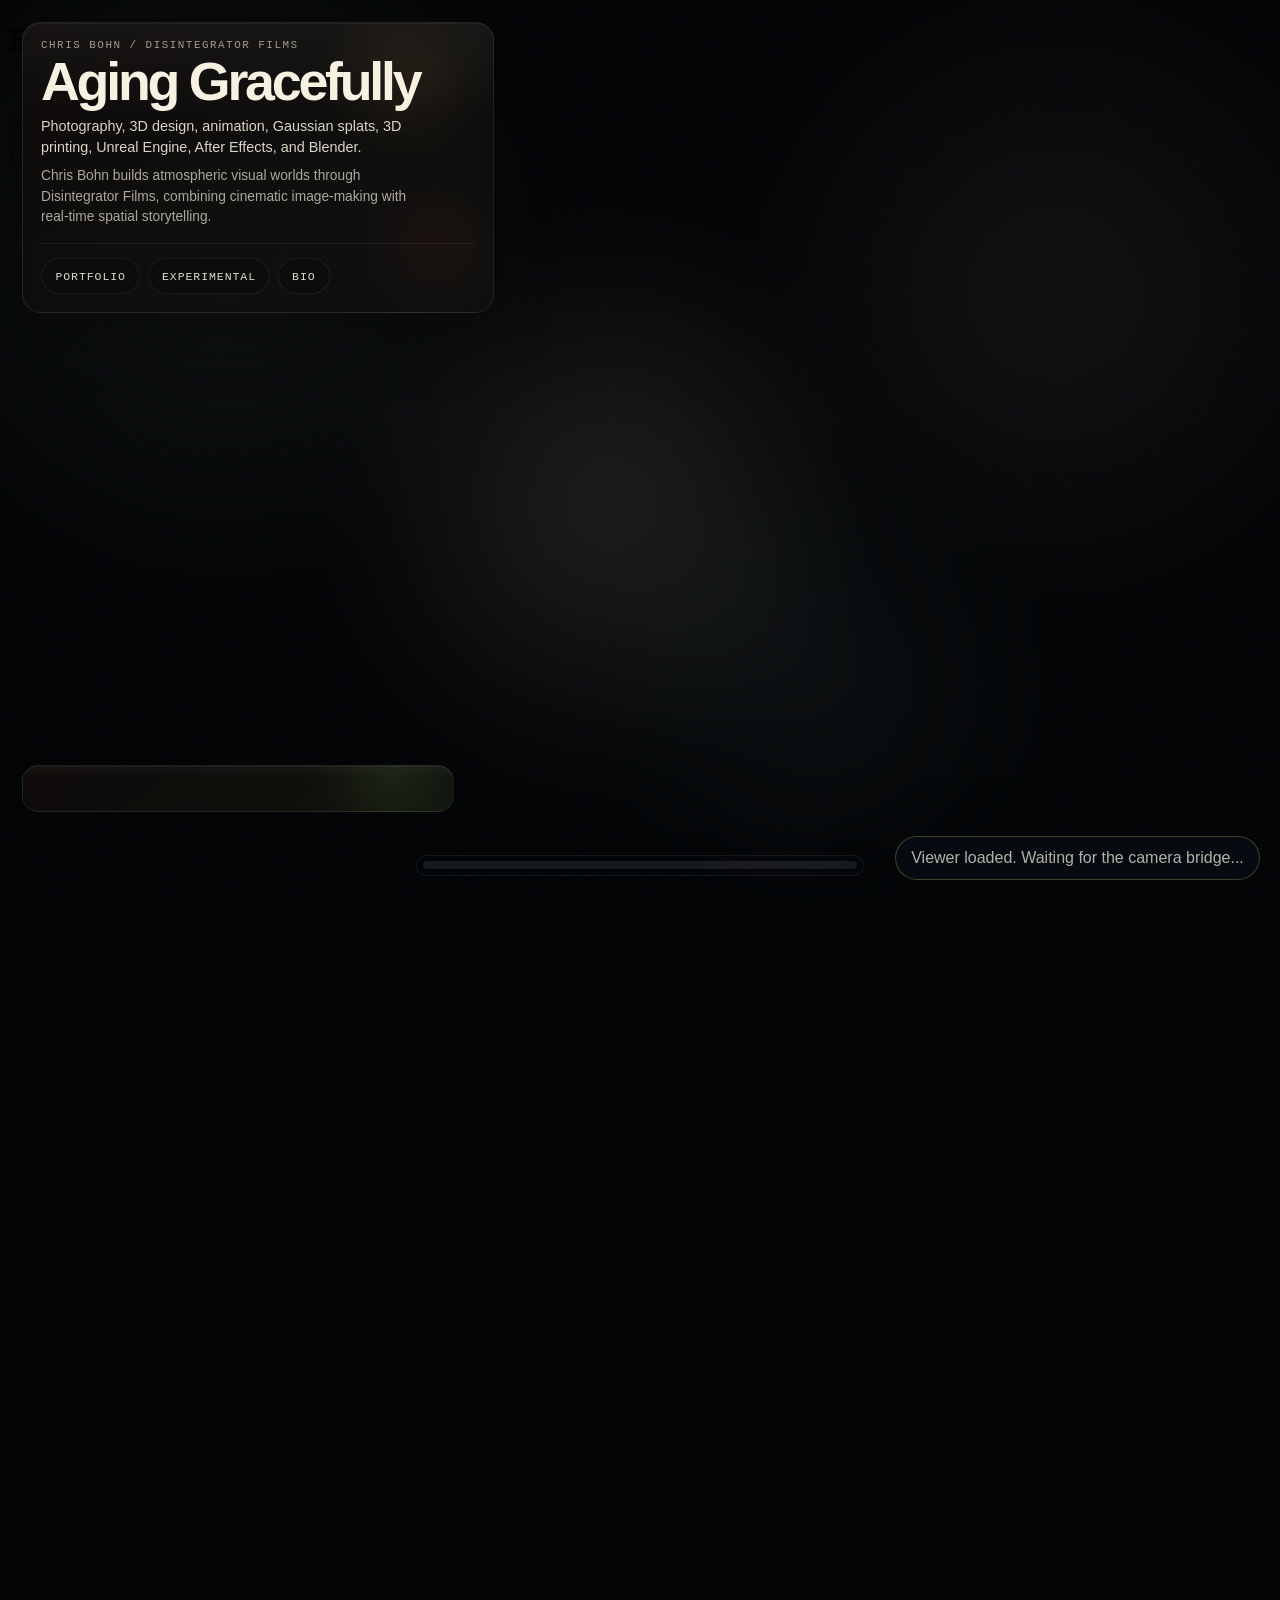
==== aging-gracefully/index.html @ 0a3bff05 "Add Aging Gracefully to Pages bundle" ====
<!DOCTYPE html>
<html lang="en">
  <head>
    <meta charset="UTF-8" />
    <meta name="viewport" content="width=device-width, initial-scale=1.0" />
    <title>SplatSite Preview</title>
    <meta
      name="description"
      content="Scroll-driven Gaussian splat site preview with authored callouts, atmosphere, and sound."
    />
    <link rel="stylesheet" href="./preview.css" />
  </head>
  <body>
    <div class="sequence-stage">
      <iframe
        id="viewer-frame"
        title="Splat site scroll viewer"
        src="about:blank"
        allow="fullscreen; xr-spatial-tracking"
      ></iframe>

      <div class="viewer-overlay">
        <div class="scene-haze" aria-hidden="true"></div>
        <div class="scene-grain" aria-hidden="true"></div>

        <header class="site-mark" aria-label="Site introduction">
          <div class="site-mark__brand" id="site-mark-brand">
            <img class="site-mark__logo" id="site-mark-logo" alt="Disintegrator Films logo" />
          </div>
          <p class="site-mark__eyebrow" id="site-mark-eyebrow"></p>
          <h1 class="site-mark__title" id="site-mark-title"></h1>
          <p class="site-mark__person" id="site-mark-person"></p>
          <p class="site-mark__body" id="site-mark-body"></p>
          <nav class="action-row" id="site-links" aria-label="Explore more work"></nav>
        </header>

        <section class="info-panel" id="info-panel" aria-live="polite">
          <p class="info-panel__eyebrow" id="info-eyebrow"></p>
          <h2 class="info-panel__title" id="info-title"></h2>
          <p class="info-panel__body" id="info-body"></p>
        </section>

        <div class="progress-panel">
          <div class="progress-track">
            <span id="progress-bar"></span>
          </div>
        </div>

        <div class="status-pill" id="status-pill" role="status" aria-live="polite">
          Waiting for SuperSplat viewer...
        </div>
      </div>
    </div>

    <div class="scroll-track" id="scroll-track"></div>

    <template id="scroll-spacer-template">
      <section class="scroll-spacer"></section>
    </template>

    <script type="module" src="./preview.js"></script>
  </body>
</html>
---- aging-gracefully/preview.css ----
:root {
  --line: rgba(235, 227, 215, 0.12);
  --text: #f7f1e2;
  --text-soft: rgba(247, 241, 226, 0.72);
  --accent: #d5b56d;
  --accent-soft: #95c8aa;
  --shadow: 0 28px 80px rgba(0, 0, 0, 0.35);
  --font-display: "Sora", sans-serif;
  --font-body: "Familjen Grotesk", sans-serif;
  --font-detail: "Azeret Mono", monospace;
  --font-heading: "Familjen Grotesk", sans-serif;
  --panel-background: rgba(8, 12, 17, 0.88);
  --overlay-haze-opacity: 0.18;
  --overlay-haze-blur: 44px;
  --grain-opacity: 0.11;
}

* {
  box-sizing: border-box;
}

html,
body {
  margin: 0;
  min-height: 100%;
  background: #030507;
  color: var(--text);
  font-family: var(--font-body);
}

body {
  overflow: hidden;
}

.sequence-stage {
  position: fixed;
  inset: 0;
  z-index: 1;
  background: #030507;
}

.sequence-stage iframe {
  width: 100%;
  height: 100%;
  border: 0;
  display: block;
  pointer-events: none;
}

.viewer-overlay {
  position: absolute;
  inset: 0;
  pointer-events: none;
}

.scene-haze,
.scene-grain,
.site-mark,
.info-panel,
.action-row,
.progress-panel,
.status-pill {
  pointer-events: none;
}

.scene-haze {
  position: absolute;
  inset: -8%;
  opacity: var(--overlay-haze-opacity);
  mix-blend-mode: screen;
  background:
    radial-gradient(circle at 48% 55%, rgba(247, 241, 226, 0.13), transparent 28%),
    radial-gradient(circle at 22% 30%, rgba(223, 231, 220, 0.08), transparent 24%),
    radial-gradient(circle at 78% 35%, rgba(247, 241, 226, 0.07), transparent 22%),
    radial-gradient(circle at 62% 72%, rgba(180, 208, 198, 0.06), transparent 18%);
  filter: blur(var(--overlay-haze-blur));
  animation: hazeDrift 18s ease-in-out infinite alternate;
}

.scene-grain {
  position: absolute;
  inset: 0;
  opacity: var(--grain-opacity);
  mix-blend-mode: overlay;
  background-image: url("data:image/svg+xml,%3Csvg xmlns='http://www.w3.org/2000/svg' width='180' height='180' viewBox='0 0 180 180'%3E%3Cfilter id='n'%3E%3CfeTurbulence type='fractalNoise' baseFrequency='1.15' numOctaves='2' stitchTiles='stitch'/%3E%3C/filter%3E%3Crect width='180' height='180' filter='url(%23n)' opacity='1'/%3E%3C/svg%3E");
  background-size: 120px 120px;
  animation: grainShift 7s steps(8) infinite;
}

.site-mark {
  position: absolute;
  top: 1.35rem;
  left: 1.35rem;
  width: min(29.5rem, calc(100vw - 2.7rem));
  padding: 1.05rem 1.15rem 1.1rem;
  border: 1px solid rgba(235, 227, 215, 0.09);
  border-radius: 1.15rem;
  background:
    linear-gradient(180deg, rgba(255, 255, 255, 0.04), transparent 32%),
    radial-gradient(circle at 82% 18%, rgba(128, 88, 45, 0.16), transparent 20%),
    radial-gradient(circle at 88% 76%, rgba(91, 34, 27, 0.18), transparent 17%),
    linear-gradient(145deg, var(--panel-background), rgba(15, 18, 16, 0.72));
  backdrop-filter: blur(18px) saturate(1.02);
  box-shadow:
    0 26px 60px rgba(0, 0, 0, 0.28),
    inset 0 1px 0 rgba(255, 255, 255, 0.05);
}

.site-mark__brand {
  display: flex;
  align-items: center;
  margin: 0 0 0.75rem;
}

.site-mark__brand[hidden] {
  display: none;
}

.site-mark__logo {
  display: block;
  width: min(17.5rem, 100%);
  max-height: 4.7rem;
  object-fit: contain;
  object-position: left center;
  filter:
    drop-shadow(0 10px 24px rgba(0, 0, 0, 0.28))
    drop-shadow(0 0 18px rgba(255, 248, 232, 0.05));
}

.site-mark__eyebrow,
.info-panel__eyebrow {
  margin: 0 0 0.3rem;
  color: rgba(247, 241, 226, 0.62);
  font-family: var(--font-detail);
  font-size: 0.68rem;
  letter-spacing: 0.14em;
  text-transform: uppercase;
}

.site-mark__person {
  margin: 0.55rem 0 0;
  max-width: 25rem;
  color: rgba(247, 241, 226, 0.88);
  font-size: 0.9rem;
  line-height: 1.5;
}

.site-mark__title {
  margin: 0;
  font-family: var(--font-display);
  font-size: clamp(2.3rem, 4.2vw, 3.5rem);
  font-weight: 800;
  line-height: 0.94;
  letter-spacing: -0.06em;
  text-transform: none;
}

.site-mark__body {
  margin: 0.45rem 0 0;
  max-width: 24rem;
  color: rgba(247, 241, 226, 0.68);
  font-size: 0.86rem;
  line-height: 1.5;
}

.info-panel {
  position: absolute;
  left: 1.35rem;
  bottom: 5.5rem;
  width: min(27rem, calc(100vw - 2.7rem));
  padding: 1.05rem 1.14rem 1.16rem;
  border: 1px solid rgba(235, 227, 215, 0.08);
  border-radius: 1rem;
  background:
    linear-gradient(180deg, rgba(255, 255, 255, 0.03), transparent 30%),
    radial-gradient(circle at 86% 18%, rgba(120, 138, 66, 0.14), transparent 20%),
    linear-gradient(145deg, var(--panel-background), rgba(21, 26, 18, 0.7));
  backdrop-filter: blur(18px) saturate(1.01);
  box-shadow:
    0 18px 48px rgba(0, 0, 0, 0.2),
    inset 0 1px 0 rgba(255, 255, 255, 0.04);
  transition: opacity 540ms ease, transform 540ms ease;
}

.info-panel__title {
  margin: 0;
  font-family: var(--font-heading);
  font-size: clamp(1.6rem, 2.25vw, 2.2rem);
  font-weight: 700;
  line-height: 0.98;
  letter-spacing: -0.02em;
}

.info-panel__body {
  margin: 0.6rem 0 0;
  color: rgba(247, 241, 226, 0.78);
  font-size: 0.92rem;
  line-height: 1.58;
}

.action-row {
  display: flex;
  flex-wrap: wrap;
  gap: 0.45rem;
  justify-content: flex-start;
  margin-top: 0.95rem;
  padding-top: 0.9rem;
  border-top: 1px solid rgba(235, 227, 215, 0.08);
}

.action-row a {
  pointer-events: auto;
  display: inline-flex;
  align-items: center;
  min-height: 2.25rem;
  padding: 0.56rem 0.84rem;
  border: 1px solid rgba(235, 227, 215, 0.08);
  border-radius: 999px;
  background: rgba(7, 12, 16, 0.16);
  color: rgba(247, 241, 226, 0.9);
  text-decoration: none;
  font-family: var(--font-detail);
  font-size: 0.72rem;
  letter-spacing: 0.08em;
  text-transform: uppercase;
  backdrop-filter: blur(12px);
  transition: background 180ms ease, border-color 180ms ease, transform 180ms ease;
}

.action-row a:hover,
.action-row a:focus-visible {
  background: rgba(16, 25, 31, 0.4);
  border-color: rgba(213, 181, 109, 0.32);
  transform: translateY(-1px);
}

.progress-panel {
  position: absolute;
  left: 50%;
  bottom: 1.5rem;
  width: min(28rem, calc(100vw - 3rem));
  transform: translateX(-50%);
  padding: 0.35rem;
  border: 1px solid rgba(235, 227, 215, 0.08);
  border-radius: 999px;
  background: rgba(8, 15, 21, 0.18);
  backdrop-filter: blur(12px);
  box-shadow: 0 16px 44px rgba(0, 0, 0, 0.18);
}

.progress-track {
  width: 100%;
  height: 0.5rem;
  border-radius: 999px;
  overflow: hidden;
  background: rgba(255, 255, 255, 0.08);
}

.progress-track span {
  display: block;
  width: 0%;
  height: 100%;
  border-radius: inherit;
  background: linear-gradient(135deg, rgba(213, 181, 109, 0.9), rgba(149, 200, 170, 0.72));
}

.status-pill {
  position: absolute;
  right: 1.25rem;
  bottom: 1.25rem;
  max-width: min(28rem, calc(100vw - 2.5rem));
  padding: 0.75rem 0.95rem;
  border: 1px solid var(--line);
  border-radius: 999px;
  background: rgba(8, 15, 21, 0.72);
  color: var(--text-soft);
  backdrop-filter: blur(18px);
  box-shadow: var(--shadow);
  transition: opacity 240ms ease, transform 240ms ease;
}

.status-pill[data-state="ready"] {
  border-color: rgba(149, 200, 170, 0.28);
  opacity: 0;
  transform: translateY(0.6rem);
}

.status-pill[data-state="warn"] {
  border-color: rgba(213, 181, 109, 0.3);
}

.scroll-track {
  position: relative;
  z-index: 2;
  opacity: 0;
  pointer-events: none;
}

.scroll-spacer {
  min-height: 100vh;
  scroll-snap-align: start;
  scroll-snap-stop: always;
}

@keyframes grainShift {
  0% {
    transform: translate3d(0, 0, 0);
  }

  20% {
    transform: translate3d(-1%, 1%, 0);
  }

  40% {
    transform: translate3d(1%, -0.5%, 0);
  }

  60% {
    transform: translate3d(-0.6%, -1.2%, 0);
  }

  80% {
    transform: translate3d(0.8%, 0.6%, 0);
  }

  100% {
    transform: translate3d(0, 0, 0);
  }
}

@keyframes hazeDrift {
  0% {
    transform: translate3d(-1.4%, -1%, 0) scale(1);
  }

  50% {
    transform: translate3d(1.1%, 0.8%, 0) scale(1.03);
  }

  100% {
    transform: translate3d(-0.5%, 1.4%, 0) scale(1.06);
  }
}

@media (max-width: 640px) {
  .site-mark {
    top: 0.8rem;
    left: 0.8rem;
    width: calc(100vw - 1.6rem);
    padding: 0.9rem 0.95rem 0.95rem;
  }

  .site-mark__logo {
    width: min(13.5rem, 100%);
    max-height: 3.8rem;
  }

  .info-panel {
    left: 0.8rem;
    bottom: 4.95rem;
    width: calc(100vw - 1.6rem);
  }

  .action-row a {
    min-height: 2.45rem;
    padding: 0.66rem 0.92rem;
  }

  .progress-panel {
    width: calc(100vw - 1.7rem);
    bottom: 0.9rem;
  }

  .status-pill {
    left: 0.85rem;
    right: 0.85rem;
    bottom: 8rem;
  }
}
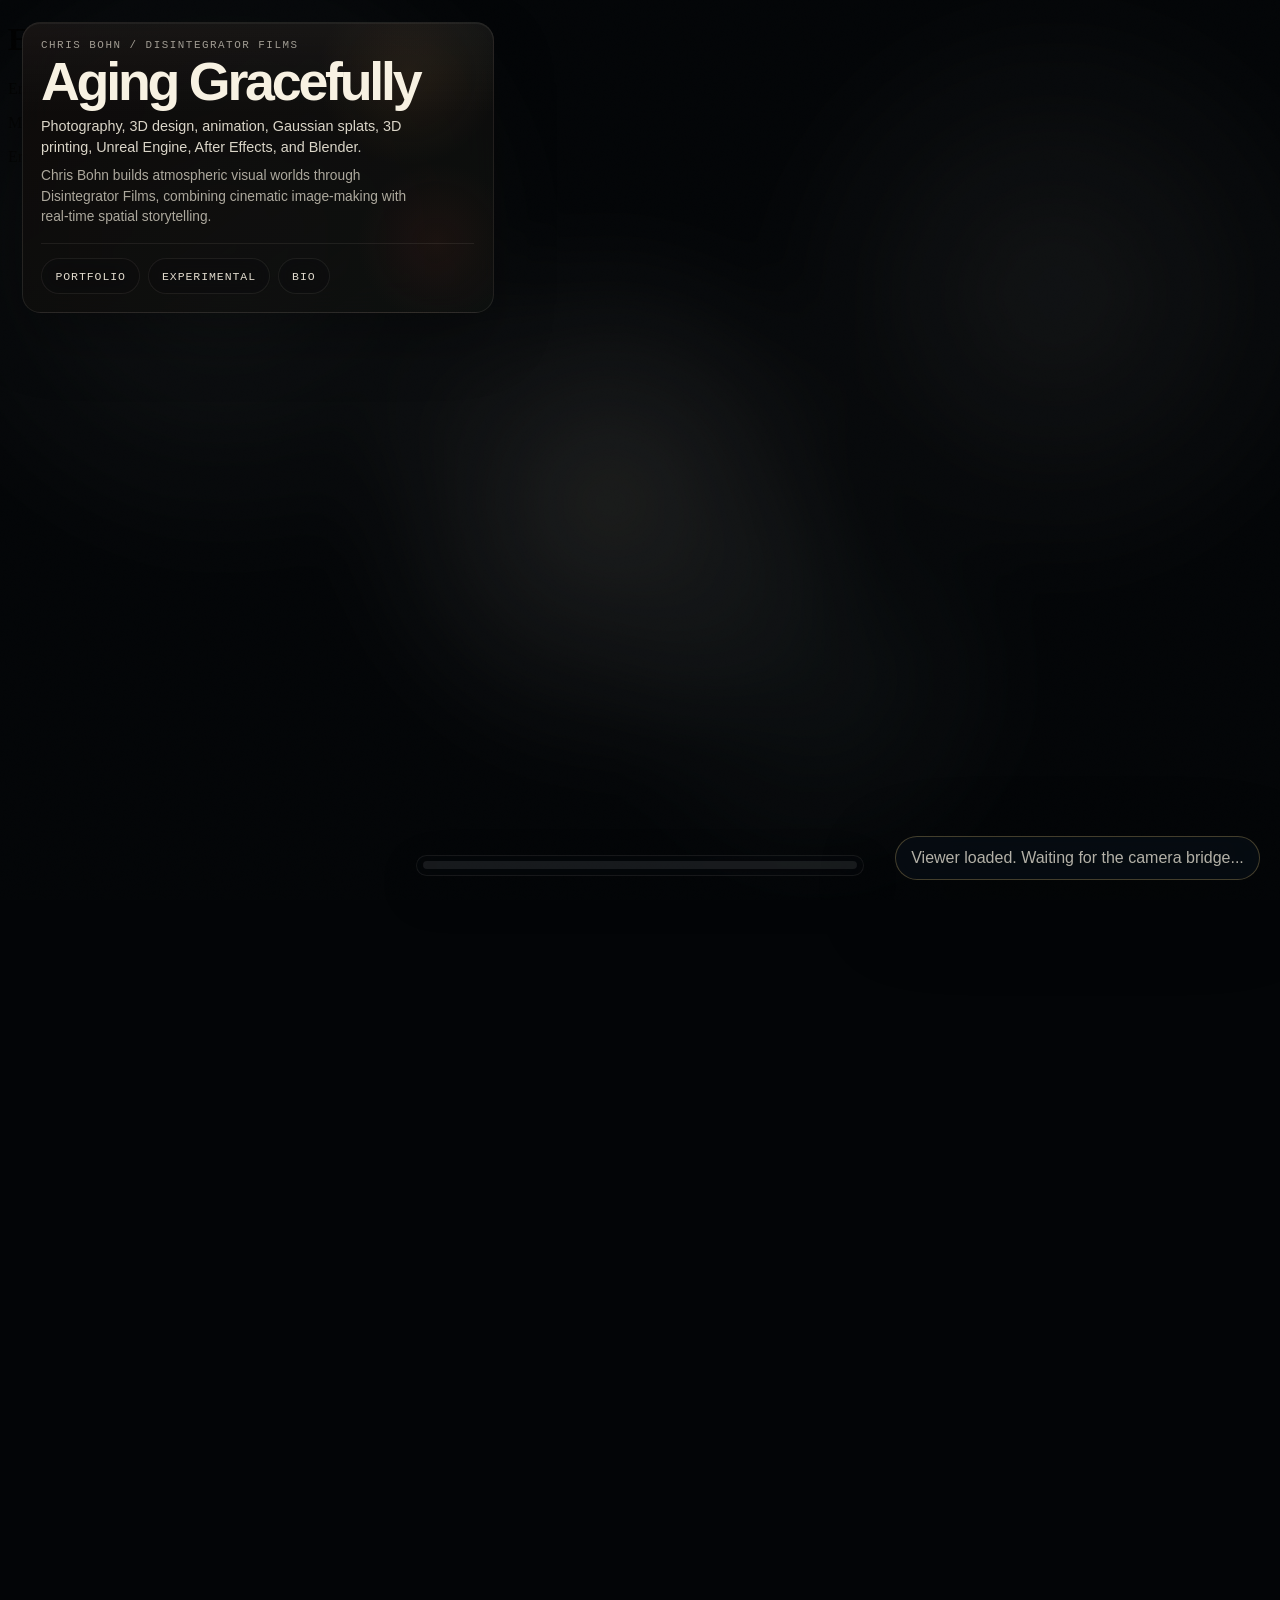
==== commit c33cec1e: "Improve mobile presentation across scene bundle" ====
--- a/aging-gracefully/index.html
+++ b/aging-gracefully/index.html
@@ -40,6 +40,10 @@
           <p class="info-panel__body" id="info-body"></p>
         </section>
 
+        <button type="button" class="mobile-info-toggle" id="mobile-info-toggle">
+          Info
+        </button>
+
         <div class="progress-panel">
           <div class="progress-track">
             <span id="progress-bar"></span>
--- a/aging-gracefully/preview.css
+++ b/aging-gracefully/preview.css
@@ -57,6 +57,7 @@
 .scene-grain,
 .site-mark,
 .info-panel,
+.mobile-info-toggle,
 .action-row,
 .progress-panel,
 .status-pill {
@@ -180,6 +181,32 @@
     0 18px 48px rgba(0, 0, 0, 0.2),
     inset 0 1px 0 rgba(255, 255, 255, 0.04);
   transition: opacity 540ms ease, transform 540ms ease;
+}
+
+.mobile-info-toggle {
+  position: absolute;
+  right: 0.9rem;
+  bottom: 5rem;
+  display: none;
+  min-height: 2.1rem;
+  padding: 0.55rem 0.85rem;
+  border: 1px solid rgba(235, 227, 215, 0.1);
+  border-radius: 999px;
+  background: rgba(8, 14, 20, 0.72);
+  color: rgba(247, 241, 226, 0.9);
+  font-family: var(--font-detail);
+  font-size: 0.7rem;
+  letter-spacing: 0.08em;
+  text-transform: uppercase;
+  backdrop-filter: blur(14px);
+  box-shadow: 0 14px 38px rgba(0, 0, 0, 0.2);
+}
+
+.mobile-info-toggle.is-visible {
+  display: inline-flex;
+  align-items: center;
+  justify-content: center;
+  pointer-events: auto;
 }
 
 .info-panel__title {
@@ -346,24 +373,57 @@
   .site-mark {
     top: 0.8rem;
     left: 0.8rem;
-    width: calc(100vw - 1.6rem);
-    padding: 0.9rem 0.95rem 0.95rem;
+    width: min(17.5rem, calc(100vw - 1.6rem));
+    padding: 0.82rem 0.9rem 0.88rem;
   }
 
   .site-mark__logo {
-    width: min(13.5rem, 100%);
-    max-height: 3.8rem;
+    width: min(11.5rem, 100%);
+    max-height: 3.2rem;
+  }
+
+  .site-mark__eyebrow {
+    margin-bottom: 0.18rem;
+  }
+
+  .site-mark__title {
+    font-size: clamp(1.7rem, 7vw, 2.45rem);
+    line-height: 0.95;
+  }
+
+  .site-mark__person,
+  .site-mark__body,
+  .action-row {
+    display: none;
   }
 
   .info-panel {
-    left: 0.8rem;
-    bottom: 4.95rem;
-    width: calc(100vw - 1.6rem);
-  }
-
-  .action-row a {
-    min-height: 2.45rem;
-    padding: 0.66rem 0.92rem;
+    left: 0.65rem;
+    right: 0.65rem;
+    bottom: 4.4rem;
+    width: auto;
+    padding: 0.92rem 0.95rem 1rem;
+    border-radius: 1rem;
+    opacity: 0;
+    transform: translateY(calc(100% + 1rem));
+  }
+
+  body.mobile-info-open .info-panel {
+    opacity: 1;
+    transform: translateY(0);
+  }
+
+  .info-panel__title {
+    font-size: clamp(1.25rem, 6vw, 1.7rem);
+  }
+
+  .info-panel__body {
+    font-size: 0.86rem;
+    line-height: 1.52;
+  }
+
+  .mobile-info-toggle {
+    bottom: 4.85rem;
   }
 
   .progress-panel {
@@ -374,6 +434,6 @@
   .status-pill {
     left: 0.85rem;
     right: 0.85rem;
-    bottom: 8rem;
-  }
-}
+    bottom: 7.8rem;
+  }
+}
